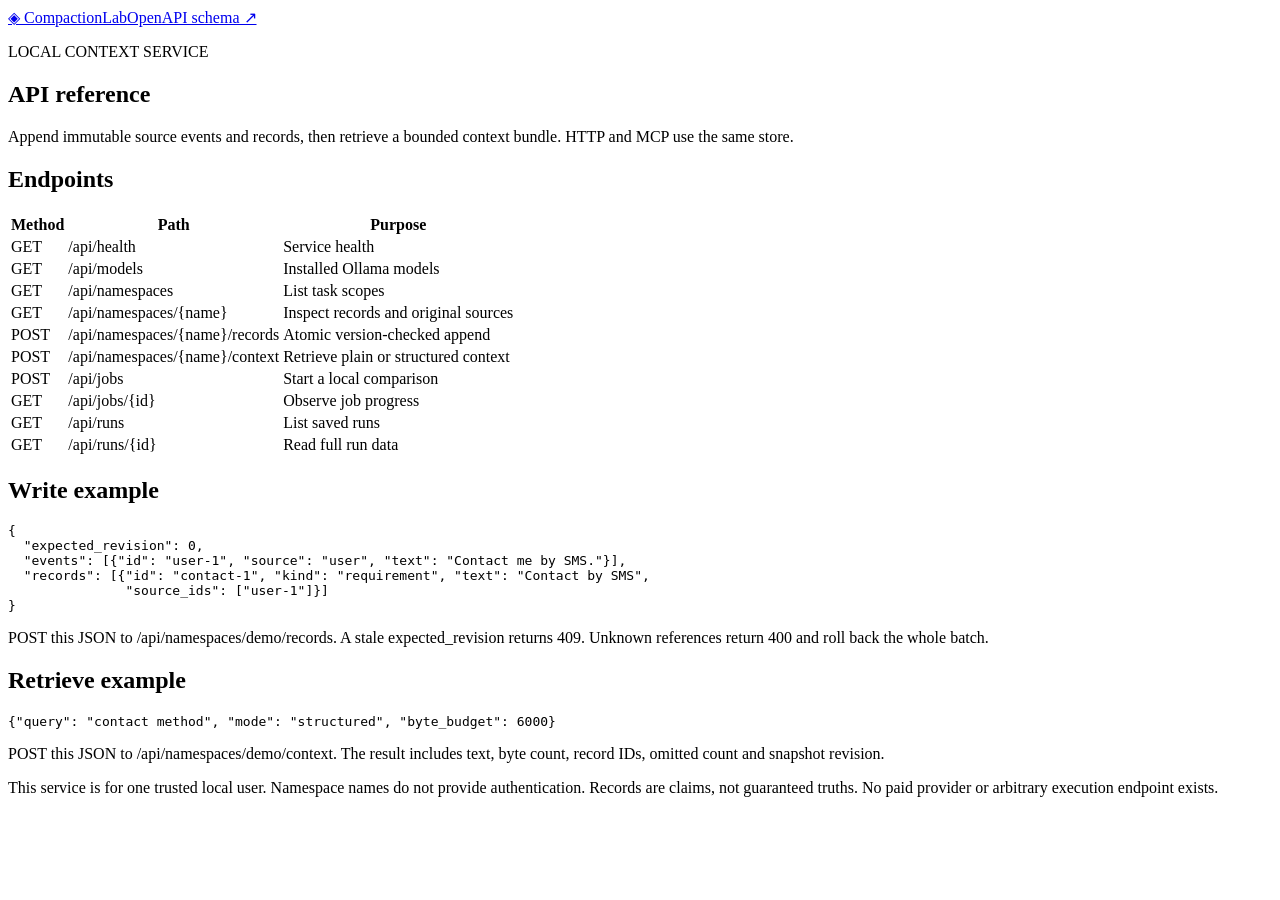
==== src/compactionlab/web/api.html @ b7a0284c "Build local context service and model handoff state probes" ====
<!doctype html><html lang="en"><head><meta charset="utf-8"><meta name="viewport" content="width=device-width,initial-scale=1"><title>CompactionLab API</title><link rel="stylesheet" href="/static/style.css"></head><body><main><header><a class="brand" href="/">◈ CompactionLab</a><a href="/openapi.json">OpenAPI schema ↗</a></header><section class="intro"><p class="eyebrow">LOCAL CONTEXT SERVICE</p><h1>API reference</h1><p class="lede">Append immutable source events and records, then retrieve a bounded context bundle. HTTP and MCP use the same store.</p></section><section class="panel"><h2>Endpoints</h2><table><thead><tr><th>Method</th><th>Path</th><th>Purpose</th></tr></thead><tbody><tr><td>GET</td><td>/api/health</td><td>Service health</td></tr><tr><td>GET</td><td>/api/models</td><td>Installed Ollama models</td></tr><tr><td>GET</td><td>/api/namespaces</td><td>List task scopes</td></tr><tr><td>GET</td><td>/api/namespaces/{name}</td><td>Inspect records and original sources</td></tr><tr><td>POST</td><td>/api/namespaces/{name}/records</td><td>Atomic version-checked append</td></tr><tr><td>POST</td><td>/api/namespaces/{name}/context</td><td>Retrieve plain or structured context</td></tr><tr><td>POST</td><td>/api/jobs</td><td>Start a local comparison</td></tr><tr><td>GET</td><td>/api/jobs/{id}</td><td>Observe job progress</td></tr><tr><td>GET</td><td>/api/runs</td><td>List saved runs</td></tr><tr><td>GET</td><td>/api/runs/{id}</td><td>Read full run data</td></tr></tbody></table></section><section class="panel"><h2>Write example</h2><pre>{
  "expected_revision": 0,
  "events": [{"id": "user-1", "source": "user", "text": "Contact me by SMS."}],
  "records": [{"id": "contact-1", "kind": "requirement", "text": "Contact by SMS",
               "source_ids": ["user-1"]}]
}</pre><p>POST this JSON to /api/namespaces/demo/records. A stale expected_revision returns 409. Unknown references return 400 and roll back the whole batch.</p><h2>Retrieve example</h2><pre>{"query": "contact method", "mode": "structured", "byte_budget": 6000}</pre><p>POST this JSON to /api/namespaces/demo/context. The result includes text, byte count, record IDs, omitted count and snapshot revision.</p><p class="note">This service is for one trusted local user. Namespace names do not provide authentication. Records are claims, not guaranteed truths. No paid provider or arbitrary execution endpoint exists.</p></section></main></body></html>
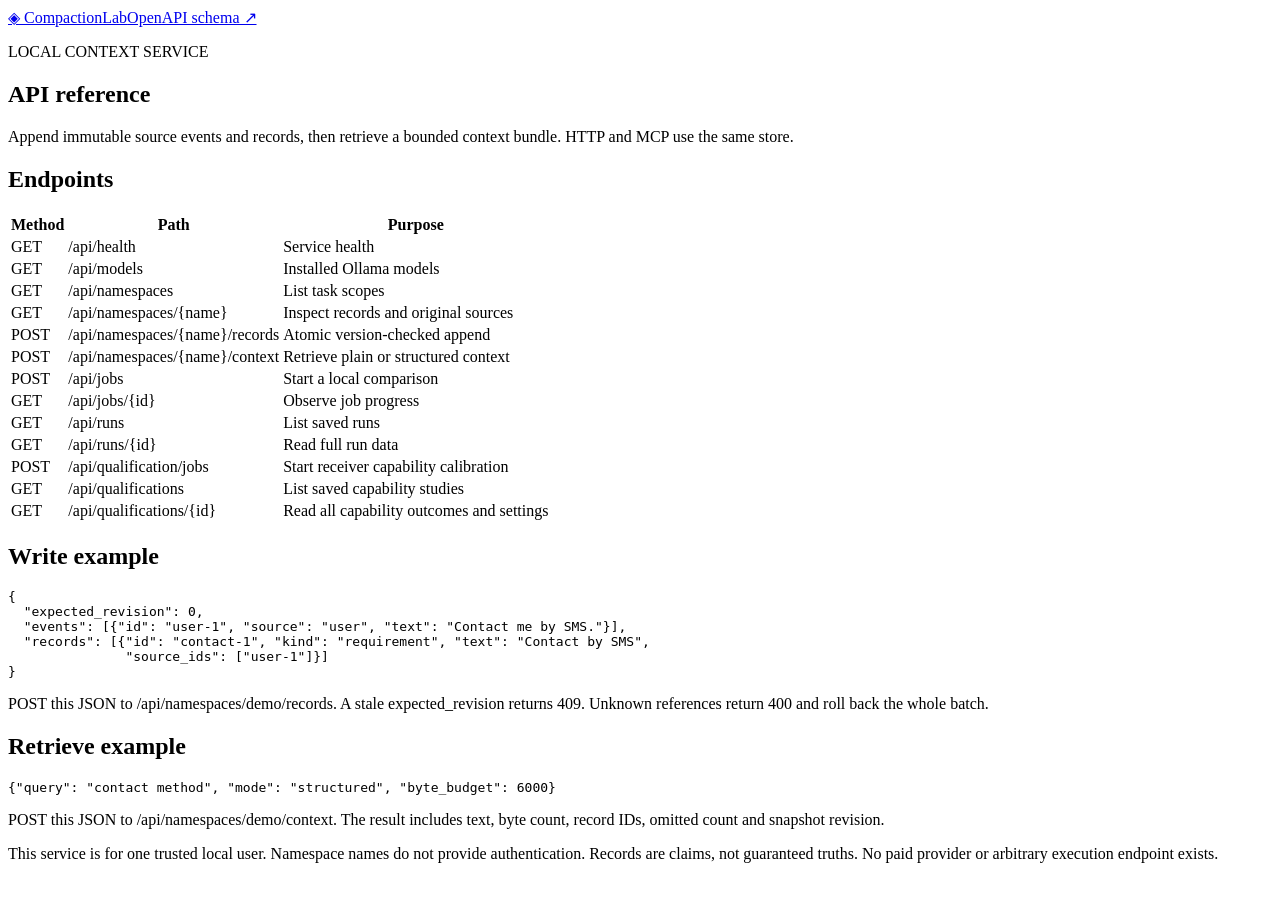
==== commit d9f45f18: "Publish receiver qualification and token-budget stress evidence" ====
--- a/src/compactionlab/web/api.html
+++ b/src/compactionlab/web/api.html
@@ -1,6 +1,131 @@
-<!doctype html><html lang="en"><head><meta charset="utf-8"><meta name="viewport" content="width=device-width,initial-scale=1"><title>CompactionLab API</title><link rel="stylesheet" href="/static/style.css"></head><body><main><header><a class="brand" href="/">◈ CompactionLab</a><a href="/openapi.json">OpenAPI schema ↗</a></header><section class="intro"><p class="eyebrow">LOCAL CONTEXT SERVICE</p><h1>API reference</h1><p class="lede">Append immutable source events and records, then retrieve a bounded context bundle. HTTP and MCP use the same store.</p></section><section class="panel"><h2>Endpoints</h2><table><thead><tr><th>Method</th><th>Path</th><th>Purpose</th></tr></thead><tbody><tr><td>GET</td><td>/api/health</td><td>Service health</td></tr><tr><td>GET</td><td>/api/models</td><td>Installed Ollama models</td></tr><tr><td>GET</td><td>/api/namespaces</td><td>List task scopes</td></tr><tr><td>GET</td><td>/api/namespaces/{name}</td><td>Inspect records and original sources</td></tr><tr><td>POST</td><td>/api/namespaces/{name}/records</td><td>Atomic version-checked append</td></tr><tr><td>POST</td><td>/api/namespaces/{name}/context</td><td>Retrieve plain or structured context</td></tr><tr><td>POST</td><td>/api/jobs</td><td>Start a local comparison</td></tr><tr><td>GET</td><td>/api/jobs/{id}</td><td>Observe job progress</td></tr><tr><td>GET</td><td>/api/runs</td><td>List saved runs</td></tr><tr><td>GET</td><td>/api/runs/{id}</td><td>Read full run data</td></tr></tbody></table></section><section class="panel"><h2>Write example</h2><pre>{
+<!doctype html>
+<html lang="en">
+  <head>
+    <meta charset="utf-8" />
+    <meta name="viewport" content="width=device-width,initial-scale=1" />
+    <title>CompactionLab API</title>
+    <link rel="stylesheet" href="/static/style.css" />
+  </head>
+  <body>
+    <main>
+      <header>
+        <a class="brand" href="/">◈ CompactionLab</a
+        ><a href="/openapi.json">OpenAPI schema ↗</a>
+      </header>
+      <section class="intro">
+        <p class="eyebrow">LOCAL CONTEXT SERVICE</p>
+        <h1>API reference</h1>
+        <p class="lede">
+          Append immutable source events and records, then retrieve a bounded
+          context bundle. HTTP and MCP use the same store.
+        </p>
+      </section>
+      <section class="panel">
+        <h2>Endpoints</h2>
+        <table>
+          <thead>
+            <tr>
+              <th>Method</th>
+              <th>Path</th>
+              <th>Purpose</th>
+            </tr>
+          </thead>
+          <tbody>
+            <tr>
+              <td>GET</td>
+              <td>/api/health</td>
+              <td>Service health</td>
+            </tr>
+            <tr>
+              <td>GET</td>
+              <td>/api/models</td>
+              <td>Installed Ollama models</td>
+            </tr>
+            <tr>
+              <td>GET</td>
+              <td>/api/namespaces</td>
+              <td>List task scopes</td>
+            </tr>
+            <tr>
+              <td>GET</td>
+              <td>/api/namespaces/{name}</td>
+              <td>Inspect records and original sources</td>
+            </tr>
+            <tr>
+              <td>POST</td>
+              <td>/api/namespaces/{name}/records</td>
+              <td>Atomic version-checked append</td>
+            </tr>
+            <tr>
+              <td>POST</td>
+              <td>/api/namespaces/{name}/context</td>
+              <td>Retrieve plain or structured context</td>
+            </tr>
+            <tr>
+              <td>POST</td>
+              <td>/api/jobs</td>
+              <td>Start a local comparison</td>
+            </tr>
+            <tr>
+              <td>GET</td>
+              <td>/api/jobs/{id}</td>
+              <td>Observe job progress</td>
+            </tr>
+            <tr>
+              <td>GET</td>
+              <td>/api/runs</td>
+              <td>List saved runs</td>
+            </tr>
+            <tr>
+              <td>GET</td>
+              <td>/api/runs/{id}</td>
+              <td>Read full run data</td>
+            </tr>
+            <tr>
+              <td>POST</td>
+              <td>/api/qualification/jobs</td>
+              <td>Start receiver capability calibration</td>
+            </tr>
+            <tr>
+              <td>GET</td>
+              <td>/api/qualifications</td>
+              <td>List saved capability studies</td>
+            </tr>
+            <tr>
+              <td>GET</td>
+              <td>/api/qualifications/{id}</td>
+              <td>Read all capability outcomes and settings</td>
+            </tr>
+          </tbody>
+        </table>
+      </section>
+      <section class="panel">
+        <h2>Write example</h2>
+        <pre>
+{
   "expected_revision": 0,
   "events": [{"id": "user-1", "source": "user", "text": "Contact me by SMS."}],
   "records": [{"id": "contact-1", "kind": "requirement", "text": "Contact by SMS",
                "source_ids": ["user-1"]}]
-}</pre><p>POST this JSON to /api/namespaces/demo/records. A stale expected_revision returns 409. Unknown references return 400 and roll back the whole batch.</p><h2>Retrieve example</h2><pre>{"query": "contact method", "mode": "structured", "byte_budget": 6000}</pre><p>POST this JSON to /api/namespaces/demo/context. The result includes text, byte count, record IDs, omitted count and snapshot revision.</p><p class="note">This service is for one trusted local user. Namespace names do not provide authentication. Records are claims, not guaranteed truths. No paid provider or arbitrary execution endpoint exists.</p></section></main></body></html>
+}</pre>
+        <p>
+          POST this JSON to /api/namespaces/demo/records. A stale
+          expected_revision returns 409. Unknown references return 400 and roll
+          back the whole batch.
+        </p>
+        <h2>Retrieve example</h2>
+        <pre>
+{"query": "contact method", "mode": "structured", "byte_budget": 6000}</pre>
+        <p>
+          POST this JSON to /api/namespaces/demo/context. The result includes
+          text, byte count, record IDs, omitted count and snapshot revision.
+        </p>
+        <p class="note">
+          This service is for one trusted local user. Namespace names do not
+          provide authentication. Records are claims, not guaranteed truths. No
+          paid provider or arbitrary execution endpoint exists.
+        </p>
+      </section>
+    </main>
+  </body>
+</html>
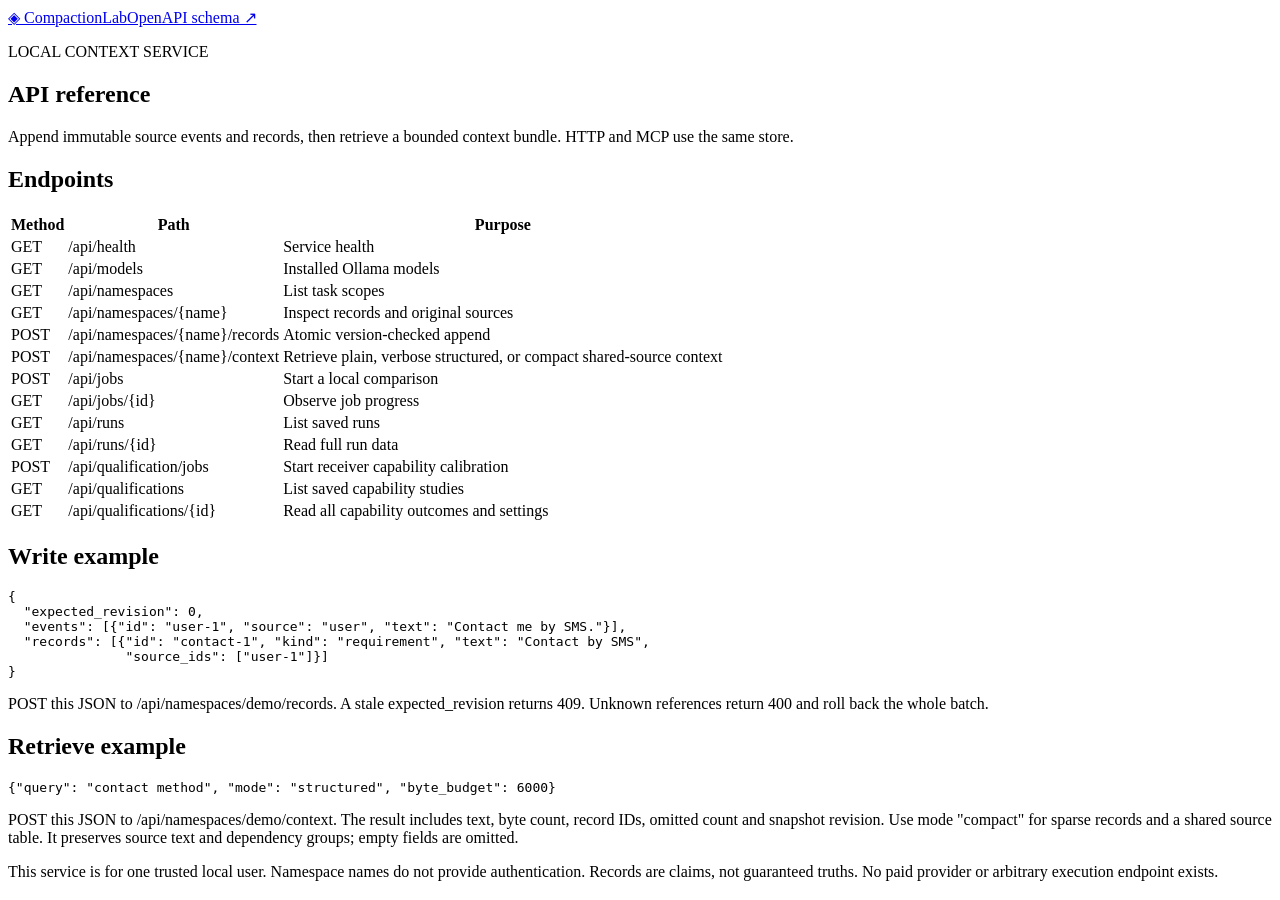
==== commit 98c881b1: "Publish encoding ablation gains and regressions with paired dashboard results" ====
--- a/src/compactionlab/web/api.html
+++ b/src/compactionlab/web/api.html
@@ -59,7 +59,10 @@
             <tr>
               <td>POST</td>
               <td>/api/namespaces/{name}/context</td>
-              <td>Retrieve plain or structured context</td>
+              <td>
+                Retrieve plain, verbose structured, or compact shared-source
+                context
+              </td>
             </tr>
             <tr>
               <td>POST</td>
@@ -118,7 +121,9 @@
 {"query": "contact method", "mode": "structured", "byte_budget": 6000}</pre>
         <p>
           POST this JSON to /api/namespaces/demo/context. The result includes
-          text, byte count, record IDs, omitted count and snapshot revision.
+          text, byte count, record IDs, omitted count and snapshot revision. Use
+          mode "compact" for sparse records and a shared source table. It
+          preserves source text and dependency groups; empty fields are omitted.
         </p>
         <p class="note">
           This service is for one trusted local user. Namespace names do not
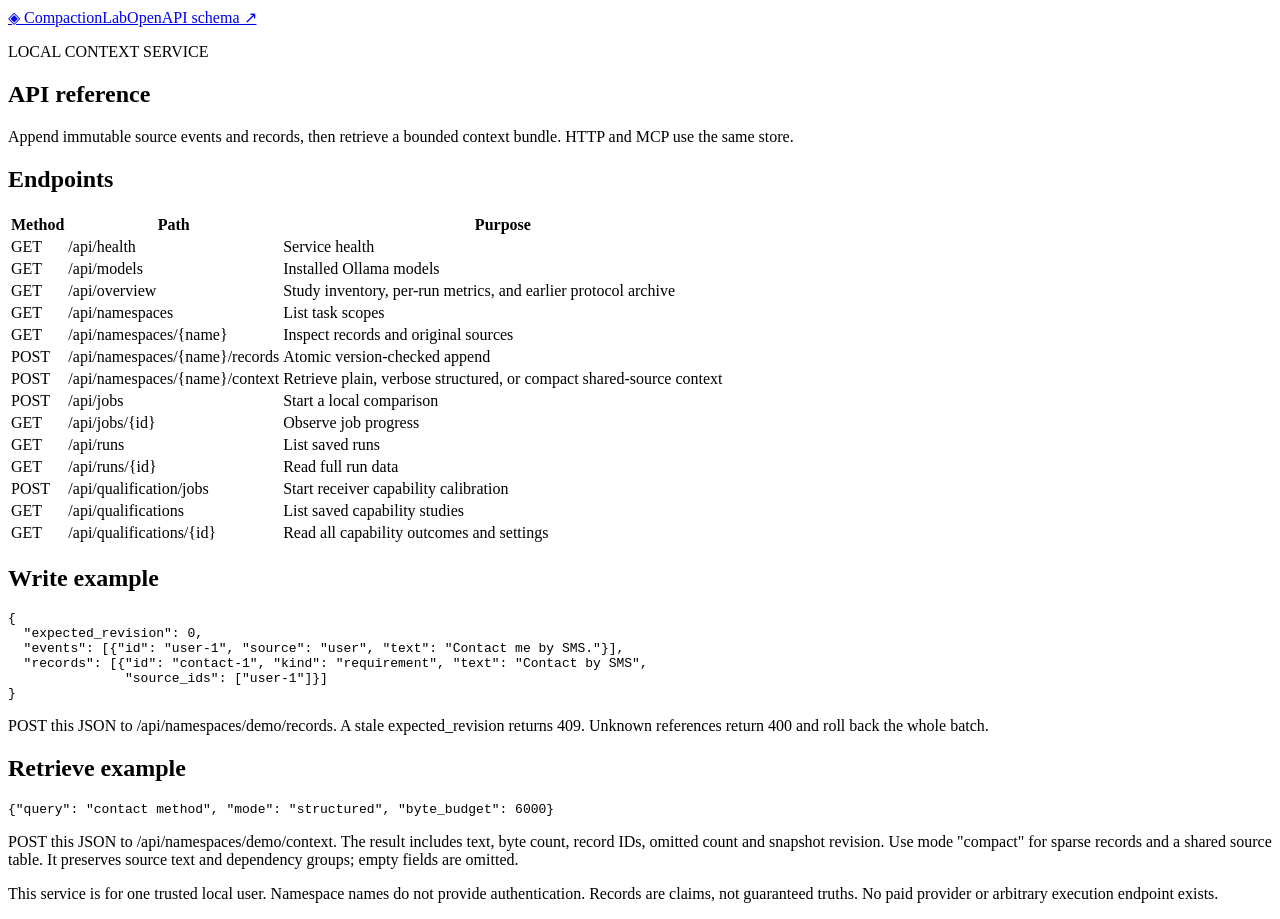
==== commit ed6c7f9f: "Add research overview and collapsible qualification panel" ====
--- a/src/compactionlab/web/api.html
+++ b/src/compactionlab/web/api.html
@@ -40,6 +40,13 @@
               <td>GET</td>
               <td>/api/models</td>
               <td>Installed Ollama models</td>
+            </tr>
+            <tr>
+              <td>GET</td>
+              <td>/api/overview</td>
+              <td>
+                Study inventory, per-run metrics, and earlier protocol archive
+              </td>
             </tr>
             <tr>
               <td>GET</td>
